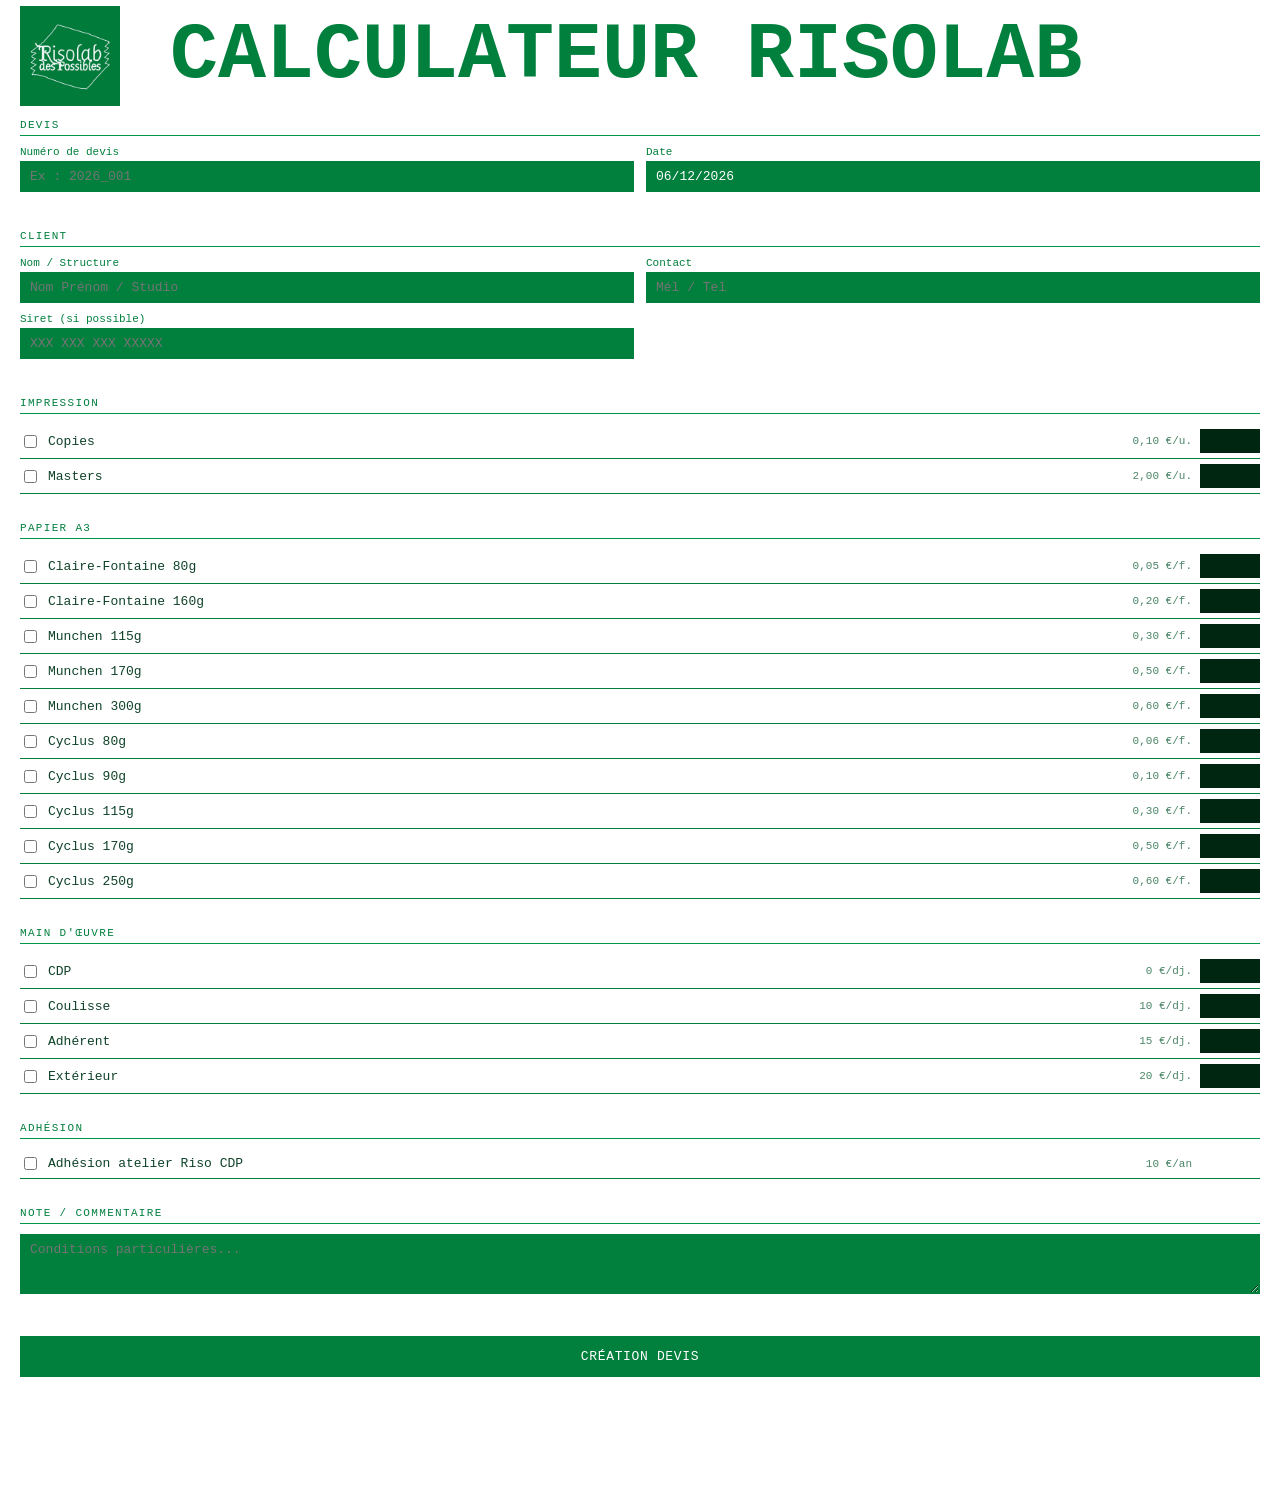
==== docs/index.html @ 4213511e "Add files via upload" ====
<!DOCTYPE html>
<html lang="fr">

<head>
  <meta charset="UTF-8">
  <title>Calculateur RisoLab CDP</title>
  <link rel="stylesheet" href="Site/style/style.css">
  <link rel="icon" href="Site/style/ressources/logorisolab.jpg">
</head>

<body>

  <!-- =============================================
     INTERFACE DE SAISIE
     ============================================= -->

  <h1>CALCULATEUR RISOLAB</h1>
  <img id="logoriso" src="Site/style/ressources/logorisolab.jpg" alt="logorisolab">

  <!-- Infos devis -->
  <h2>Devis</h2>
  <div class="deux-col">
    <div class="champ">
      <label>Numéro de devis</label>
      <input type="text" id="devisNumero" placeholder="Ex : 2026_001">
    </div>
    <div class="champ">
      <label>Date</label>
      <input type="text" id="devisDate">
    </div>
  </div>

  <!-- Infos client -->
  <h2>Client</h2>
  <div class="deux-col">
    <div class="champ">
      <label>Nom / Structure</label>
      <input type="text" id="clientNom" placeholder="Nom Prénom / Studio">
    </div>
    <div class="champ">
      <label>Contact</label>
      <input type="text" id="clientContact" placeholder="Mél / Tel">
    </div>
  </div>
  <div class="deux-col">
    <div class="champ">
      <label>Siret (si possible)</label>
      <input type="text" id="clientSiret" placeholder="XXX XXX XXX XXXXX">
    </div>
    <div class="champ"><!-- colonne vide --></div>
  </div>

  <!-- Copies & masters -->
  <h2>Impression</h2>

  <!-- Format d'une ligne : checkbox | label | prix | champ quantité -->
  <!-- L'attribut data-prix correspond au prix unitaire utilisé dans le JS -->

  <div class="ligne">
    <input type="checkbox" id="ck_copies" onchange="toggle('copies')">
    <label for="ck_copies">Copies</label>
    <span class="prix">0,10 €/u.</span>
    <input type="number" id="copies" min="0" value="1" disabled data-prix="0.10" data-label="Copies" data-unite="copie(s)">
  </div>

  <div class="ligne">
    <input type="checkbox" id="ck_masters" onchange="toggle('masters')">
    <label for="ck_masters">Masters</label>
    <span class="prix">2,00 €/u.</span>
    <input type="number" id="masters" min="0" value="1" disabled data-prix="2.00" data-label="Masters" data-unite="master(s)">
  </div>

  <!-- Papiers — pour ajouter : dupliquer une ligne, changer id/data-prix/data-label -->
  <h2>Papier A3</h2>

  <div class="ligne"><input type="checkbox" id="ck_cf80" onchange="toggle('cf80')"><label for="ck_cf80">Claire-Fontaine 80g</label><span class="prix">0,05 €/f.</span><input type="number" id="cf80" min="0" value="1" disabled data-prix="0.05" data-label="Claire-Fontaine 80g" data-unite="feuille(s)"></div>
  <div class="ligne"><input type="checkbox" id="ck_cf160" onchange="toggle('cf160')"><label for="ck_cf160">Claire-Fontaine 160g</label><span class="prix">0,20 €/f.</span><input type="number" id="cf160" min="0" value="1" disabled data-prix="0.20" data-label="Claire-Fontaine 160g" data-unite="feuille(s)"></div>
  <div class="ligne"><input type="checkbox" id="ck_m115" onchange="toggle('m115')"><label for="ck_m115">Munchen 115g</label><span class="prix">0,30 €/f.</span><input type="number" id="m115" min="0" value="1" disabled data-prix="0.30" data-label="Munchen 115g" data-unite="feuille(s)"></div>
  <div class="ligne"><input type="checkbox" id="ck_m170" onchange="toggle('m170')"><label for="ck_m170">Munchen 170g</label><span class="prix">0,50 €/f.</span><input type="number" id="m170" min="0" value="1" disabled data-prix="0.50" data-label="Munchen 170g" data-unite="feuille(s)"></div>
  <div class="ligne"><input type="checkbox" id="ck_m300" onchange="toggle('m300')"><label for="ck_m300">Munchen 300g</label><span class="prix">0,60 €/f.</span><input type="number" id="m300" min="0" value="1" disabled data-prix="0.60" data-label="Munchen 300g" data-unite="feuille(s)"></div>
  <div class="ligne"><input type="checkbox" id="ck_cy80" onchange="toggle('cy80')"><label for="ck_cy80">Cyclus 80g</label><span class="prix">0,06 €/f.</span><input type="number" id="cy80" min="0" value="1" disabled data-prix="0.06" data-label="Cyclus 80g" data-unite="feuille(s)"></div>
  <div class="ligne"><input type="checkbox" id="ck_cy90" onchange="toggle('cy90')"><label for="ck_cy90">Cyclus 90g</label><span class="prix">0,10 €/f.</span><input type="number" id="cy90" min="0" value="1" disabled data-prix="0.10" data-label="Cyclus 90g" data-unite="feuille(s)"></div>
  <div class="ligne"><input type="checkbox" id="ck_cy115" onchange="toggle('cy115')"><label for="ck_cy115">Cyclus 115g</label><span class="prix">0,30 €/f.</span><input type="number" id="cy115" min="0" value="1" disabled data-prix="0.30" data-label="Cyclus 115g" data-unite="feuille(s)"></div>
  <div class="ligne"><input type="checkbox" id="ck_cy170" onchange="toggle('cy170')"><label for="ck_cy170">Cyclus 170g</label><span class="prix">0,50 €/f.</span><input type="number" id="cy170" min="0" value="1" disabled data-prix="0.50" data-label="Cyclus 170g" data-unite="feuille(s)"></div>
  <div class="ligne"><input type="checkbox" id="ck_cy250" onchange="toggle('cy250')"><label for="ck_cy250">Cyclus 250g</label><span class="prix">0,60 €/f.</span><input type="number" id="cy250" min="0" value="1" disabled data-prix="0.60" data-label="Cyclus 250g" data-unite="feuille(s)"></div>

  <!-- Main d'œuvre -->
  <h2>Main d'œuvre</h2>

  <div class="ligne"><input type="checkbox" id="ck_mo_cdp" onchange="toggle('mo_cdp')"><label for="ck_mo_cdp">CDP</label><span class="prix">0 €/dj.</span><input type="number" id="mo_cdp" min="0" value="1" disabled data-prix="0" data-label="Main d'œuvre — CDP" data-unite="demi-j."></div>
  <div class="ligne"><input type="checkbox" id="ck_mo_coulisse" onchange="toggle('mo_coulisse')"><label for="ck_mo_coulisse">Coulisse</label><span class="prix">10 €/dj.</span><input type="number" id="mo_coulisse" min="0" value="1" disabled data-prix="10" data-label="Main d'œuvre — Coulisse" data-unite="demi-j."></div>
  <div class="ligne"><input type="checkbox" id="ck_mo_adherent" onchange="toggle('mo_adherent')"><label for="ck_mo_adherent">Adhérent</label><span class="prix">15 €/dj.</span><input type="number" id="mo_adherent" min="0" value="1" disabled data-prix="15" data-label="Main d'œuvre — Adhérent" data-unite="demi-j."></div>
  <div class="ligne"><input type="checkbox" id="ck_mo_exterieur" onchange="toggle('mo_exterieur')"><label for="ck_mo_exterieur">Extérieur</label><span class="prix">20 €/dj.</span><input type="number" id="mo_exterieur" min="0" value="1" disabled data-prix="20" data-label="Main d'œuvre — Extérieur" data-unite="demi-j."></div>

  <!-- Adhésion -->
  <h2>Adhésion</h2>

  <!-- Forfait 10€, pas de champ quantité -->
  <div class="ligne">
    <input type="checkbox" id="ck_adhesion">
    <label for="ck_adhesion">Adhésion atelier Riso CDP</label>
    <span class="prix">10 €/an</span>
    <span></span>
  </div>

  <!-- Note -->
  <h2>Note / Commentaire</h2>
  <div class="champ">
    <textarea id="commentaire" placeholder="Conditions particulières..."></textarea>
  </div>

  <button onclick="genererDevis()">CRÉATION DEVIS</button>


  <!-- =============================================
     DEVIS IMPRIMÉ — caché à l'écran, rempli par le JS
     ============================================= -->

  <div id="devis-print">

    <!-- En-tête : logo | coordonnées atelier | bloc client — 3 colonnes -->
    <div class="dv-header">
      <div class="dv-logo">
        <img src="Site/style/ressources/logorisolab.jpg" style="width:95px;">
      </div>
      <div class="dv-meta">
        <!-- ← Coordonnées de l'atelier à modifier ici -->
        <strong>RISOLAB</strong><br>
        Association Champ des Possibles<br>
        Ferme de La Mhotte, 03210 Saint Menoux<br>
        Siret : 395 220 304 00012 - APE 9002 Z<br>
        contact@champdespossibles.fr
      </div>
      <div id="dv-client">
        <h3>Client</h3>
        <span id="dvClient"></span><br>
        <span id="dvContact"></span><br>
        <span id="dvSiret"></span>
      </div>
    </div>

    <hr>

    <!-- Numéro et date du devis -->
    <div id="dv-numero">
      Devis n° <span id="dvNumero"></span> &nbsp;·&nbsp; Date : <span id="dvDate"></span>
    </div>

    <hr>

    <!-- Tableau des lignes de commande — rempli par le JS -->
    <table>
      <thead>
        <tr>
          <th style="width:42%;">Désignation</th>
          <th style="width:14%;text-align:center;">Qté</th>
          <th style="width:22%;text-align:right;">P.U. TTC</th>
          <th style="width:22%;">Sous-total TTC</th>
        </tr>
      </thead>
      <tbody id="dvTableau"></tbody>
    </table>

    <!-- Bloc total — rempli par le JS -->
    <div class="dv-total" id="dvTotal"></div>

    <!-- Commentaire — masqué si vide -->
    <div class="dv-note" id="dvNote" style="display:none;">
      <strong>Note</strong>
      <span id="dvNoteTexte"></span>
    </div>

    <div class="dv-footer">
      <!-- ← Texte pied de devis à modifier -->
      TVA non applicable - article 293 B du CGI · Devis est valable 30 jours.<br>
      RisoLab · Champ des Possibles · Ferme de La Mhotte · 03210 Saint Menoux · Siret 395 220 304 00012 · APE 9002 Z
    </div>

  </div>

  <script src="Site/script.js"></script>

</body>
</html>
---- docs/Site/style/style.css ----
/* =============================================
   ÉCRAN
   ============================================= */

body {
    font-family: monospace;
    font-size: 14px;
    max-width: 100%;
    margin: 40px auto;
    padding: 0 20px 60px;
    color: #0f4229;
}

#logoriso {
    width: 100px;
    height: auto;
    position: absolute;
    margin-top: -85px;
}

h1 {
    font-size: 80px;

 margin-left: 150px;
 margin-top: -30px;
 margin-bottom: -10px;
color: #007f3d;

}

h2 {
    font-size: 11px;
    font-weight: normal;
    text-transform: uppercase;
    letter-spacing: 0.12em;
    color: #007f3d;
    border-bottom: 1px solid #009548;
    padding-bottom: 4px;
    margin: 28px 0 10px;
}

/* Ligne checkbox */
.ligne {
    display: grid;
    grid-template-columns: 20px 1fr 70px 60px;
    align-items: center;
    gap: 8px;
    padding: 5px 0;
    border-bottom: 1px solid #007f3d;
    font-size: 13px;
}

.ligne .prix {
    color: #4b8567;
    font-size: 11px;
    text-align: right;
}

.ligne input[type="number"] {
    border: 1px solid #007f3d;
    padding: 4px 6px;
    font-family: monospace;
    font-size: 12px;
    background: #007f3d;
    text-align: center;
    width: 100%;
    box-sizing: border-box;
    color: #fff;
}

.ligne input[type="number"]:disabled {
    background: #002612;
    color: #002612;
    border-color: #002612;
}

/* Champs texte */
.champ { margin-bottom: 10px; }

.champ label {
    display: block;
    font-size: 11px;
    color: #007f3d;
    margin-bottom: 3px;
}

.champ input,
.champ textarea {
    width: 100%;
    border: 1px solid #007f3d;
    padding: 7px 9px;
    font-family: monospace;
    font-size: 13px;
    background: #007f3d;
    box-sizing: border-box;
    color: #fff;
}

.champ textarea {
    min-height: 60px;
    resize: vertical;
}

.deux-col {
    display: grid;
    grid-template-columns: 1fr 1fr;
    gap: 12px;
}

button {
    margin-top: 28px;
    width: 100%;
    padding: 13px;
    background: #007f3d;
    color: #fff;
    border: none;
    font-family: monospace;
    font-size: 13px;
    cursor: pointer;
    letter-spacing: 0.05em;
}

button:hover { background: #003017; }


/* =============================================
   IMPRESSION
   ============================================= */

#devis-print { display: none; }

@media print {

@page {
    size: A4;
    margin: 15mm;
}

    body > *:not(#devis-print) { display: none !important; }

    #devis-print { display: block !important; }

    body {
        font-family: monospace;
        font-size: 11px;
        color: #111;
        margin: 0;
        padding: 0;
    }

    /* En-tête 3 colonnes : logo | coordonnées | client */
    .dv-header {
        display: grid;
        grid-template-columns: auto 1fr auto;
        gap: 20px;
        align-items: start;
        margin-bottom: 10px;
    }

    .dv-meta {
        font-size: 10px;
        line-height: 1.8;
    }

    .dv-meta strong { font-size: 12px; }

    #dv-client {
        text-align: right;
        font-size: 10px;
        line-height: 1.8;
    }

    #dv-client  {
        font-size: 9px;
        text-transform: uppercase;
        letter-spacing: 0.1em;
        color: #888;
        margin: 0 0 4px;
        font-weight: normal;
    }

     h3 {
        font-size: 11px;
        text-transform: uppercase;
        color: #888;
        margin: 0 0 4px;
        font-weight: bold;
    }

    hr {
        border: none;
        border-top: 1px solid #ccc;
        margin: 10px 0;
    }

    #dv-numero { font-size: 10px; }

    table {
        width: 100%;
        border-collapse: collapse;
        margin: 14px 0 16px;
    }

    th {
        background: #111;
        color: #fff;
        padding: 6px 8px;
        font-size: 9px;
        font-weight: normal;
        text-transform: uppercase;
        letter-spacing: 0.08em;
        text-align: left;
    }

    th:last-child,
    td:last-child { text-align: right; }

td {
    padding: 10px 8px;
    font-size: 10px;
    border-bottom: 1px solid #ccc !important;
}



.section-row td {
    background: #f0f0f0;
    font-size: 9px;
    text-transform: uppercase;
    letter-spacing: 0.1em;
    color: #777;
    padding: 4px 8px;
    border: none;
    border-top: 2px solid #111;
}


    .dv-total {
        width: 220px;
        margin-left: auto;
        font-size: 10px;
        line-height: 2.2;
        margin-bottom: 18px;
    }

    .dv-total div {
        display: flex;
        justify-content: space-between;
        border-bottom: 1px solid #ddd;
    }

    .dv-total .grand {
        font-size: 13px;
        font-weight: bold;
        border-bottom: none;
        padding-top: 4px;
    }

    .dv-note {
        border: 1px solid #ddd;
        padding: 10px 12px;
        font-size: 10px;
        line-height: 1.7;
        margin-bottom: 18px;
    }

    .dv-note strong {
        display: block;
        font-size: 9px;
        text-transform: uppercase;
        letter-spacing: 0.1em;
        color: #999;
        margin-bottom: 4px;
    }

    .dv-footer {
        border-top: 1px solid #ddd;
        padding-top: 10px;
        font-size: 8.5px;
        color: #999;
        line-height: 1.8;
        text-align: center;
        margin-top: 20px;
    }
}
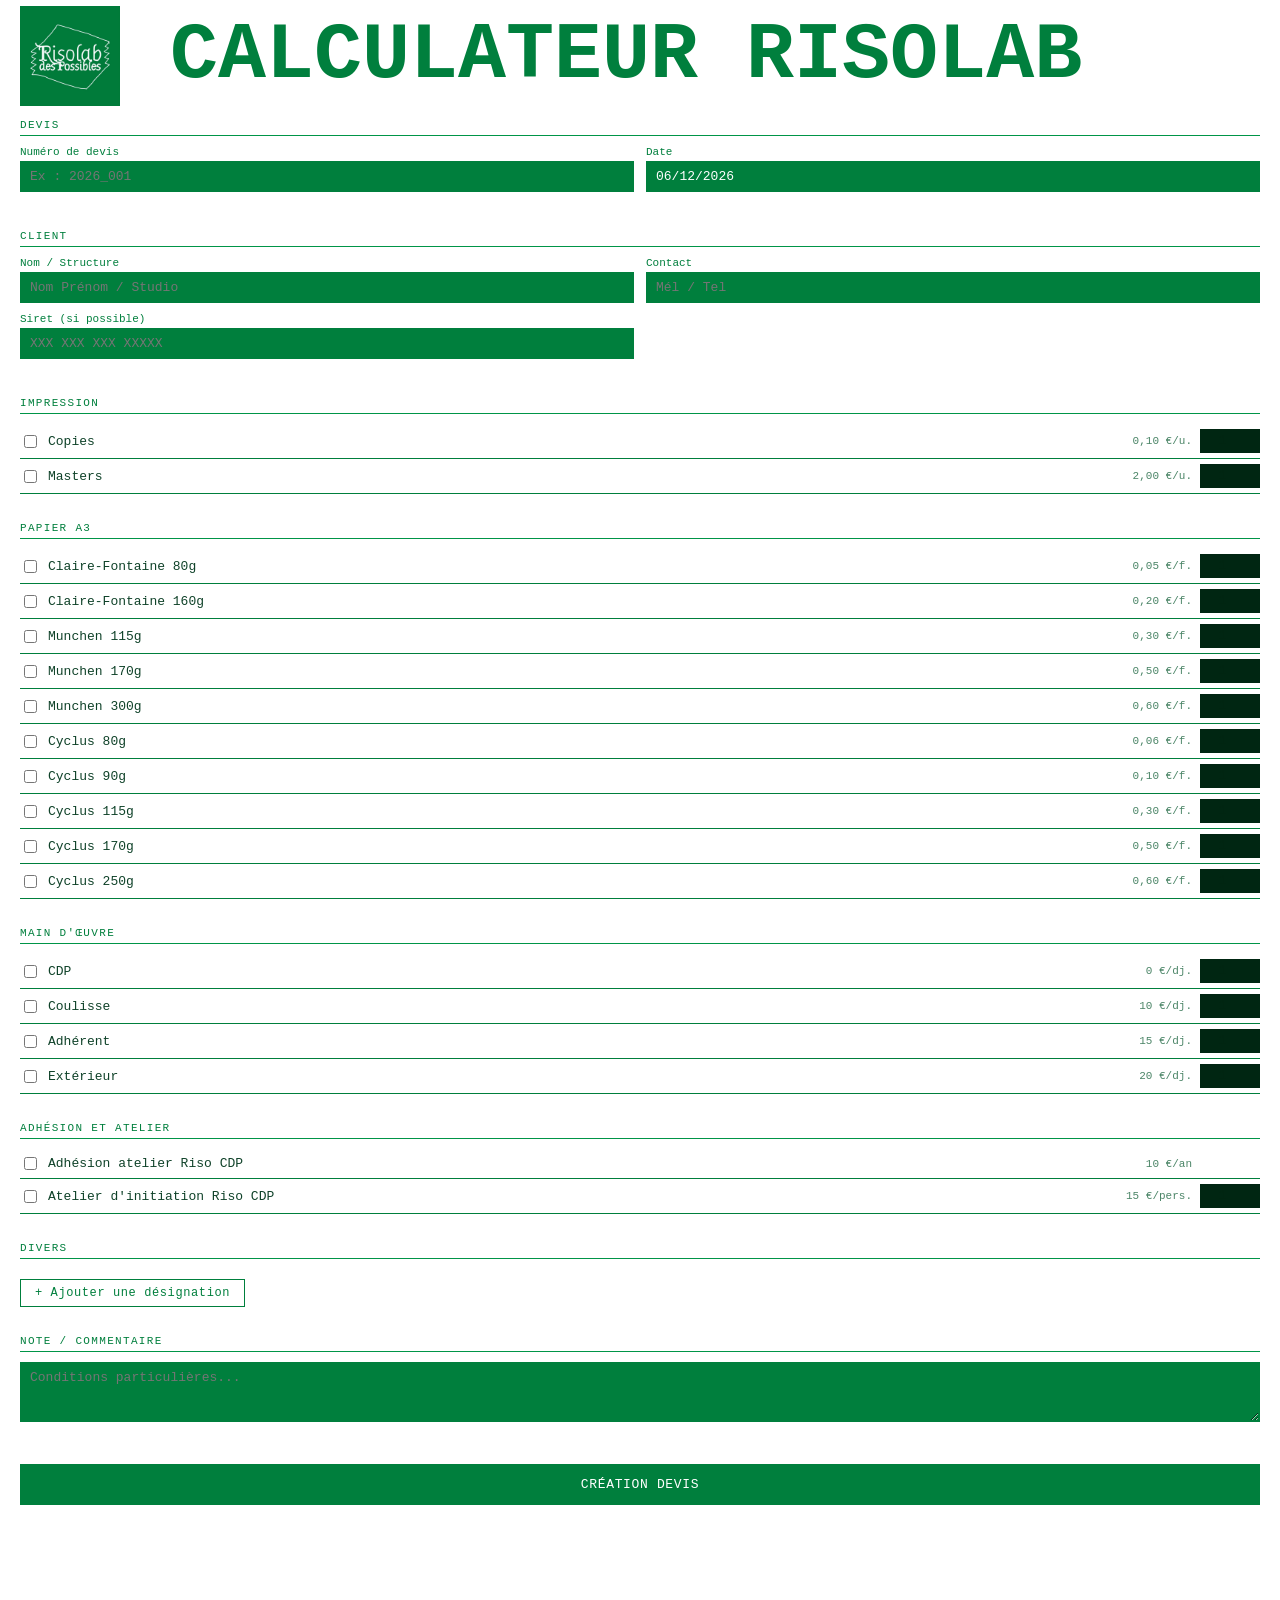
==== commit 168810ea: "Add files via upload" ====
--- a/docs/index.html
+++ b/docs/index.html
@@ -9,10 +9,6 @@
 </head>
 
 <body>
-
-  <!-- =============================================
-     INTERFACE DE SAISIE
-     ============================================= -->
 
   <h1>CALCULATEUR RISOLAB</h1>
   <img id="logoriso" src="Site/style/ressources/logorisolab.jpg" alt="logorisolab">
@@ -52,17 +48,12 @@
 
   <!-- Copies & masters -->
   <h2>Impression</h2>
-
-  <!-- Format d'une ligne : checkbox | label | prix | champ quantité -->
-  <!-- L'attribut data-prix correspond au prix unitaire utilisé dans le JS -->
-
   <div class="ligne">
     <input type="checkbox" id="ck_copies" onchange="toggle('copies')">
     <label for="ck_copies">Copies</label>
     <span class="prix">0,10 €/u.</span>
     <input type="number" id="copies" min="0" value="1" disabled data-prix="0.10" data-label="Copies" data-unite="copie(s)">
   </div>
-
   <div class="ligne">
     <input type="checkbox" id="ck_masters" onchange="toggle('masters')">
     <label for="ck_masters">Masters</label>
@@ -70,9 +61,8 @@
     <input type="number" id="masters" min="0" value="1" disabled data-prix="2.00" data-label="Masters" data-unite="master(s)">
   </div>
 
-  <!-- Papiers — pour ajouter : dupliquer une ligne, changer id/data-prix/data-label -->
+  <!-- Papiers -->
   <h2>Papier A3</h2>
-
   <div class="ligne"><input type="checkbox" id="ck_cf80" onchange="toggle('cf80')"><label for="ck_cf80">Claire-Fontaine 80g</label><span class="prix">0,05 €/f.</span><input type="number" id="cf80" min="0" value="1" disabled data-prix="0.05" data-label="Claire-Fontaine 80g" data-unite="feuille(s)"></div>
   <div class="ligne"><input type="checkbox" id="ck_cf160" onchange="toggle('cf160')"><label for="ck_cf160">Claire-Fontaine 160g</label><span class="prix">0,20 €/f.</span><input type="number" id="cf160" min="0" value="1" disabled data-prix="0.20" data-label="Claire-Fontaine 160g" data-unite="feuille(s)"></div>
   <div class="ligne"><input type="checkbox" id="ck_m115" onchange="toggle('m115')"><label for="ck_m115">Munchen 115g</label><span class="prix">0,30 €/f.</span><input type="number" id="m115" min="0" value="1" disabled data-prix="0.30" data-label="Munchen 115g" data-unite="feuille(s)"></div>
@@ -86,22 +76,33 @@
 
   <!-- Main d'œuvre -->
   <h2>Main d'œuvre</h2>
-
   <div class="ligne"><input type="checkbox" id="ck_mo_cdp" onchange="toggle('mo_cdp')"><label for="ck_mo_cdp">CDP</label><span class="prix">0 €/dj.</span><input type="number" id="mo_cdp" min="0" value="1" disabled data-prix="0" data-label="Main d'œuvre — CDP" data-unite="demi-j."></div>
   <div class="ligne"><input type="checkbox" id="ck_mo_coulisse" onchange="toggle('mo_coulisse')"><label for="ck_mo_coulisse">Coulisse</label><span class="prix">10 €/dj.</span><input type="number" id="mo_coulisse" min="0" value="1" disabled data-prix="10" data-label="Main d'œuvre — Coulisse" data-unite="demi-j."></div>
   <div class="ligne"><input type="checkbox" id="ck_mo_adherent" onchange="toggle('mo_adherent')"><label for="ck_mo_adherent">Adhérent</label><span class="prix">15 €/dj.</span><input type="number" id="mo_adherent" min="0" value="1" disabled data-prix="15" data-label="Main d'œuvre — Adhérent" data-unite="demi-j."></div>
   <div class="ligne"><input type="checkbox" id="ck_mo_exterieur" onchange="toggle('mo_exterieur')"><label for="ck_mo_exterieur">Extérieur</label><span class="prix">20 €/dj.</span><input type="number" id="mo_exterieur" min="0" value="1" disabled data-prix="20" data-label="Main d'œuvre — Extérieur" data-unite="demi-j."></div>
 
   <!-- Adhésion -->
-  <h2>Adhésion</h2>
-
-  <!-- Forfait 10€, pas de champ quantité -->
+  <h2>Adhésion et Atelier</h2>
   <div class="ligne">
     <input type="checkbox" id="ck_adhesion">
     <label for="ck_adhesion">Adhésion atelier Riso CDP</label>
     <span class="prix">10 €/an</span>
     <span></span>
   </div>
+
+  <!-- Atelier initiation — avec quantité nombre de personnes -->
+  <div class="ligne">
+<input type="checkbox" id="ck_atelier" onchange="document.getElementById('atelier_qte').disabled = !this.checked">
+    <label for="ck_atelier">Atelier d'initiation Riso CDP</label>
+    <span class="prix">15 €/pers.</span>
+    <input type="number" id="atelier_qte" min="1" max="4" value="1" disabled>
+  </div>
+
+  <!-- Désignations libres -->
+  <h2>Divers</h2>
+  <div id="zone-divers"></div>
+  <!-- Bouton pour ajouter une ligne libre -->
+  <button type="button" id="btn-ajouter" onclick="ajouterDivers()">+ Ajouter une désignation</button>
 
   <!-- Note -->
   <h2>Note / Commentaire</h2>
@@ -113,18 +114,15 @@
 
 
   <!-- =============================================
-     DEVIS IMPRIMÉ — caché à l'écran, rempli par le JS
+     DEVIS IMPRIMÉ
      ============================================= -->
-
   <div id="devis-print">
 
-    <!-- En-tête : logo | coordonnées atelier | bloc client — 3 colonnes -->
     <div class="dv-header">
       <div class="dv-logo">
         <img src="Site/style/ressources/logorisolab.jpg" style="width:95px;">
       </div>
       <div class="dv-meta">
-        <!-- ← Coordonnées de l'atelier à modifier ici -->
         <strong>RISOLAB</strong><br>
         Association Champ des Possibles<br>
         Ferme de La Mhotte, 03210 Saint Menoux<br>
@@ -141,14 +139,12 @@
 
     <hr>
 
-    <!-- Numéro et date du devis -->
     <div id="dv-numero">
       Devis n° <span id="dvNumero"></span> &nbsp;·&nbsp; Date : <span id="dvDate"></span>
     </div>
 
     <hr>
 
-    <!-- Tableau des lignes de commande — rempli par le JS -->
     <table>
       <thead>
         <tr>
@@ -161,18 +157,18 @@
       <tbody id="dvTableau"></tbody>
     </table>
 
-    <!-- Bloc total — rempli par le JS -->
     <div class="dv-total" id="dvTotal"></div>
 
-    <!-- Commentaire — masqué si vide -->
+    <!-- Prix unitaire par copie — masqué si pas de copies -->
+    <div id="dv-pu-copie" style="display:none;"></div>
+
     <div class="dv-note" id="dvNote" style="display:none;">
       <strong>Note</strong>
       <span id="dvNoteTexte"></span>
     </div>
 
     <div class="dv-footer">
-      <!-- ← Texte pied de devis à modifier -->
-      TVA non applicable - article 293 B du CGI · Devis est valable 30 jours.<br>
+      TVA non applicable - article 293 B du CGI · Devis valable 30 jours.<br>
       RisoLab · Champ des Possibles · Ferme de La Mhotte · 03210 Saint Menoux · Siret 395 220 304 00012 · APE 9002 Z
     </div>
 
@@ -181,4 +177,4 @@
   <script src="Site/script.js"></script>
 
 </body>
-</html>
+</html>
--- a/docs/Site/style/style.css
+++ b/docs/Site/style/style.css
@@ -1,5 +1,5 @@
 /* =============================================
-   ÉCRAN
+DESIGN Site
    ============================================= */
 
 body {
@@ -20,12 +20,10 @@
 
 h1 {
     font-size: 80px;
-
  margin-left: 150px;
  margin-top: -30px;
  margin-bottom: -10px;
 color: #007f3d;
-
 }
 
 h2 {
@@ -124,7 +122,62 @@
 
 
 /* =============================================
-   IMPRESSION
+   Désignations libres (Divers)
+   ============================================= */
+
+/* Ligne : libellé | qté | prix u. | bouton supprimer */
+.ligne-divers {
+    display: grid;
+    grid-template-columns: 1fr 60px 80px 28px;
+    gap: 8px;
+    align-items: center;
+    padding: 5px 0;
+    border-bottom: 1px solid #007f3d;
+}
+
+.ligne-divers input[type="text"],
+.ligne-divers input[type="number"] {
+    border: 1px solid #007f3d;
+    padding: 4px 6px;
+    font-family: monospace;
+    font-size: 12px;
+    background: #007f3d;
+    color: #fff;
+    width: 100%;
+    box-sizing: border-box;
+}
+
+/* Bouton ✕ supprimer */
+.ligne-divers button {
+    margin: 0;
+    padding: 3px;
+    background: none;
+    color: #007f3d;
+    border: 1px solid #007f3d;
+    font-size: 11px;
+    cursor: pointer;
+    width: 100%;
+    letter-spacing: 0;
+}
+
+.ligne-divers button:hover { background: #007f3d; color: #fff; }
+
+/* Bouton "+ Ajouter" — style secondaire, pas pleine largeur */
+#btn-ajouter {
+    margin-top: 10px;
+    width: auto;
+    padding: 6px 14px;
+    background: none;
+    color: #007f3d;
+    border: 1px solid #007f3d;
+    font-size: 12px;
+}
+
+#btn-ajouter:hover { background: #007f3d; color: #fff; }
+
+
+/* =============================================
+   Devis mis en page
    ============================================= */
 
 #devis-print { display: none; }
@@ -170,7 +223,7 @@
         line-height: 1.8;
     }
 
-    #dv-client  {
+    #dv-client {
         font-size: 9px;
         text-transform: uppercase;
         letter-spacing: 0.1em;
@@ -179,7 +232,7 @@
         font-weight: normal;
     }
 
-     h3 {
+    h3 {
         font-size: 11px;
         text-transform: uppercase;
         color: #888;
@@ -215,32 +268,29 @@
     th:last-child,
     td:last-child { text-align: right; }
 
-td {
-    padding: 10px 8px;
-    font-size: 10px;
-    border-bottom: 1px solid #ccc !important;
-}
-
-
-
-.section-row td {
-    background: #f0f0f0;
-    font-size: 9px;
-    text-transform: uppercase;
-    letter-spacing: 0.1em;
-    color: #777;
-    padding: 4px 8px;
-    border: none;
-    border-top: 2px solid #111;
-}
-
+    td {
+        padding: 10px 8px;
+        font-size: 10px;
+        border-bottom: 1px solid #ccc !important;
+    }
+
+    .section-row td {
+        background: #f0f0f0;
+        font-size: 9px;
+        text-transform: uppercase;
+        letter-spacing: 0.1em;
+        color: #777;
+        padding: 4px 8px;
+        border: none;
+        border-top: 2px solid #111;
+    }
 
     .dv-total {
         width: 220px;
         margin-left: auto;
         font-size: 10px;
         line-height: 2.2;
-        margin-bottom: 18px;
+        margin-bottom: 8px;
     }
 
     .dv-total div {
@@ -253,6 +303,17 @@
         font-size: 13px;
         font-weight: bold;
         border-bottom: none;
+        padding-top: 4px;
+    }
+
+    /* Prix unitaire par copie — sous le total, aligné à droite */
+    #dv-pu-copie {
+        width: 220px;
+        margin-left: auto;
+        font-size: 8.5px;
+        color: #888;
+        text-align: right;
+        margin-bottom: 16px;
         padding-top: 4px;
     }
 
@@ -282,4 +343,4 @@
         text-align: center;
         margin-top: 20px;
     }
-}
+}
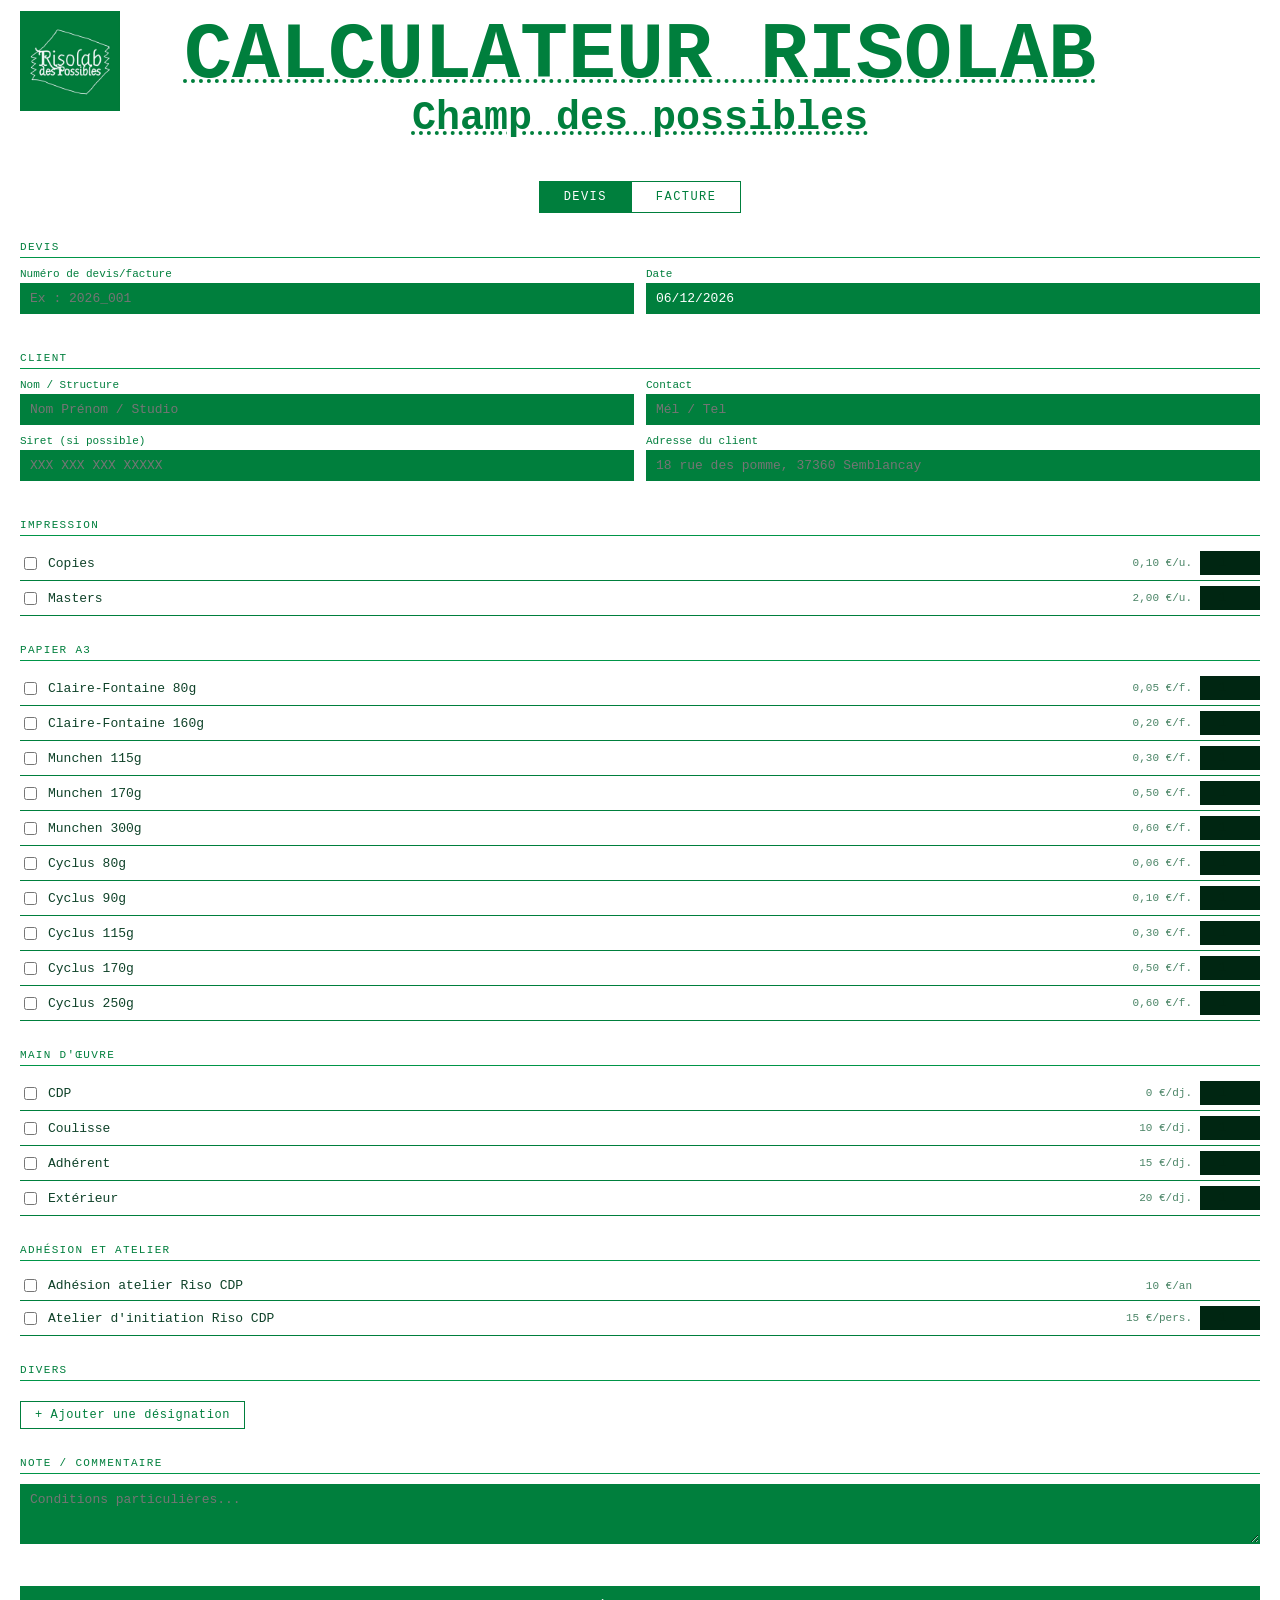
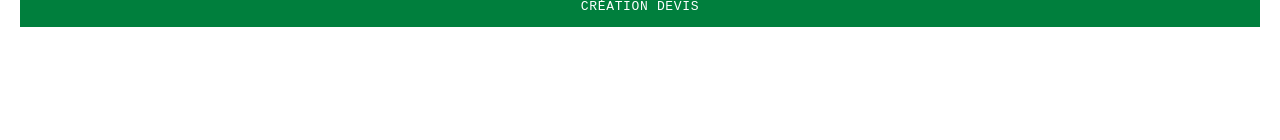
==== commit 634d7454: "Add files via upload" ====
--- a/docs/index.html
+++ b/docs/index.html
@@ -11,13 +11,21 @@
 <body>
 
   <h1>CALCULATEUR RISOLAB</h1>
+    <h4>Champ des possibles</h4>
   <img id="logoriso" src="Site/style/ressources/logorisolab.jpg" alt="logorisolab">
+  <img id="logoriso2" src="Site/style/ressources/logorisolab.jpg" alt="logorisolab">
+
+  <!-- Toggle Devis / Facture -->
+  <div id="toggle-doc">
+    <button type="button" id="btn-devis" class="toggle-actif" onclick="setMode('devis')">DEVIS</button>
+    <button type="button" id="btn-facture" onclick="setMode('facture')">FACTURE</button>
+  </div>
 
   <!-- Infos devis -->
-  <h2>Devis</h2>
+  <h2 id="label-section-doc">Devis</h2>
   <div class="deux-col">
     <div class="champ">
-      <label>Numéro de devis</label>
+      <label>Numéro de devis/facture</label>
       <input type="text" id="devisNumero" placeholder="Ex : 2026_001">
     </div>
     <div class="champ">
@@ -43,7 +51,10 @@
       <label>Siret (si possible)</label>
       <input type="text" id="clientSiret" placeholder="XXX XXX XXX XXXXX">
     </div>
-    <div class="champ"><!-- colonne vide --></div>
+    <div class="champ">
+      <label>Adresse du client</label>
+      <input type="text" id="clientAdresse" placeholder="18 rue des pomme, 37360 Semblancay">
+    </div>
   </div>
 
   <!-- Copies & masters -->
@@ -52,34 +63,64 @@
     <input type="checkbox" id="ck_copies" onchange="toggle('copies')">
     <label for="ck_copies">Copies</label>
     <span class="prix">0,10 €/u.</span>
-    <input type="number" id="copies" min="0" value="1" disabled data-prix="0.10" data-label="Copies" data-unite="copie(s)">
+    <input type="number" id="copies" min="0" value="1" disabled data-prix="0.10" data-label="Copies"
+      data-unite="copie(s)">
   </div>
   <div class="ligne">
     <input type="checkbox" id="ck_masters" onchange="toggle('masters')">
     <label for="ck_masters">Masters</label>
     <span class="prix">2,00 €/u.</span>
-    <input type="number" id="masters" min="0" value="1" disabled data-prix="2.00" data-label="Masters" data-unite="master(s)">
+    <input type="number" id="masters" min="0" value="1" disabled data-prix="2.00" data-label="Masters"
+      data-unite="master(s)">
   </div>
 
   <!-- Papiers -->
   <h2>Papier A3</h2>
-  <div class="ligne"><input type="checkbox" id="ck_cf80" onchange="toggle('cf80')"><label for="ck_cf80">Claire-Fontaine 80g</label><span class="prix">0,05 €/f.</span><input type="number" id="cf80" min="0" value="1" disabled data-prix="0.05" data-label="Claire-Fontaine 80g" data-unite="feuille(s)"></div>
-  <div class="ligne"><input type="checkbox" id="ck_cf160" onchange="toggle('cf160')"><label for="ck_cf160">Claire-Fontaine 160g</label><span class="prix">0,20 €/f.</span><input type="number" id="cf160" min="0" value="1" disabled data-prix="0.20" data-label="Claire-Fontaine 160g" data-unite="feuille(s)"></div>
-  <div class="ligne"><input type="checkbox" id="ck_m115" onchange="toggle('m115')"><label for="ck_m115">Munchen 115g</label><span class="prix">0,30 €/f.</span><input type="number" id="m115" min="0" value="1" disabled data-prix="0.30" data-label="Munchen 115g" data-unite="feuille(s)"></div>
-  <div class="ligne"><input type="checkbox" id="ck_m170" onchange="toggle('m170')"><label for="ck_m170">Munchen 170g</label><span class="prix">0,50 €/f.</span><input type="number" id="m170" min="0" value="1" disabled data-prix="0.50" data-label="Munchen 170g" data-unite="feuille(s)"></div>
-  <div class="ligne"><input type="checkbox" id="ck_m300" onchange="toggle('m300')"><label for="ck_m300">Munchen 300g</label><span class="prix">0,60 €/f.</span><input type="number" id="m300" min="0" value="1" disabled data-prix="0.60" data-label="Munchen 300g" data-unite="feuille(s)"></div>
-  <div class="ligne"><input type="checkbox" id="ck_cy80" onchange="toggle('cy80')"><label for="ck_cy80">Cyclus 80g</label><span class="prix">0,06 €/f.</span><input type="number" id="cy80" min="0" value="1" disabled data-prix="0.06" data-label="Cyclus 80g" data-unite="feuille(s)"></div>
-  <div class="ligne"><input type="checkbox" id="ck_cy90" onchange="toggle('cy90')"><label for="ck_cy90">Cyclus 90g</label><span class="prix">0,10 €/f.</span><input type="number" id="cy90" min="0" value="1" disabled data-prix="0.10" data-label="Cyclus 90g" data-unite="feuille(s)"></div>
-  <div class="ligne"><input type="checkbox" id="ck_cy115" onchange="toggle('cy115')"><label for="ck_cy115">Cyclus 115g</label><span class="prix">0,30 €/f.</span><input type="number" id="cy115" min="0" value="1" disabled data-prix="0.30" data-label="Cyclus 115g" data-unite="feuille(s)"></div>
-  <div class="ligne"><input type="checkbox" id="ck_cy170" onchange="toggle('cy170')"><label for="ck_cy170">Cyclus 170g</label><span class="prix">0,50 €/f.</span><input type="number" id="cy170" min="0" value="1" disabled data-prix="0.50" data-label="Cyclus 170g" data-unite="feuille(s)"></div>
-  <div class="ligne"><input type="checkbox" id="ck_cy250" onchange="toggle('cy250')"><label for="ck_cy250">Cyclus 250g</label><span class="prix">0,60 €/f.</span><input type="number" id="cy250" min="0" value="1" disabled data-prix="0.60" data-label="Cyclus 250g" data-unite="feuille(s)"></div>
+  <div class="ligne"><input type="checkbox" id="ck_cf80" onchange="toggle('cf80')"><label for="ck_cf80">Claire-Fontaine
+      80g</label><span class="prix">0,05 €/f.</span><input type="number" id="cf80" min="0" value="1" disabled
+      data-prix="0.05" data-label="Claire-Fontaine 80g" data-unite="feuille(s)"></div>
+  <div class="ligne"><input type="checkbox" id="ck_cf160" onchange="toggle('cf160')"><label
+      for="ck_cf160">Claire-Fontaine 160g</label><span class="prix">0,20 €/f.</span><input type="number" id="cf160"
+      min="0" value="1" disabled data-prix="0.20" data-label="Claire-Fontaine 160g" data-unite="feuille(s)"></div>
+  <div class="ligne"><input type="checkbox" id="ck_m115" onchange="toggle('m115')"><label for="ck_m115">Munchen
+      115g</label><span class="prix">0,30 €/f.</span><input type="number" id="m115" min="0" value="1" disabled
+      data-prix="0.30" data-label="Munchen 115g" data-unite="feuille(s)"></div>
+  <div class="ligne"><input type="checkbox" id="ck_m170" onchange="toggle('m170')"><label for="ck_m170">Munchen
+      170g</label><span class="prix">0,50 €/f.</span><input type="number" id="m170" min="0" value="1" disabled
+      data-prix="0.50" data-label="Munchen 170g" data-unite="feuille(s)"></div>
+  <div class="ligne"><input type="checkbox" id="ck_m300" onchange="toggle('m300')"><label for="ck_m300">Munchen
+      300g</label><span class="prix">0,60 €/f.</span><input type="number" id="m300" min="0" value="1" disabled
+      data-prix="0.60" data-label="Munchen 300g" data-unite="feuille(s)"></div>
+  <div class="ligne"><input type="checkbox" id="ck_cy80" onchange="toggle('cy80')"><label for="ck_cy80">Cyclus
+      80g</label><span class="prix">0,06 €/f.</span><input type="number" id="cy80" min="0" value="1" disabled
+      data-prix="0.06" data-label="Cyclus 80g" data-unite="feuille(s)"></div>
+  <div class="ligne"><input type="checkbox" id="ck_cy90" onchange="toggle('cy90')"><label for="ck_cy90">Cyclus
+      90g</label><span class="prix">0,10 €/f.</span><input type="number" id="cy90" min="0" value="1" disabled
+      data-prix="0.10" data-label="Cyclus 90g" data-unite="feuille(s)"></div>
+  <div class="ligne"><input type="checkbox" id="ck_cy115" onchange="toggle('cy115')"><label for="ck_cy115">Cyclus
+      115g</label><span class="prix">0,30 €/f.</span><input type="number" id="cy115" min="0" value="1" disabled
+      data-prix="0.30" data-label="Cyclus 115g" data-unite="feuille(s)"></div>
+  <div class="ligne"><input type="checkbox" id="ck_cy170" onchange="toggle('cy170')"><label for="ck_cy170">Cyclus
+      170g</label><span class="prix">0,50 €/f.</span><input type="number" id="cy170" min="0" value="1" disabled
+      data-prix="0.50" data-label="Cyclus 170g" data-unite="feuille(s)"></div>
+  <div class="ligne"><input type="checkbox" id="ck_cy250" onchange="toggle('cy250')"><label for="ck_cy250">Cyclus
+      250g</label><span class="prix">0,60 €/f.</span><input type="number" id="cy250" min="0" value="1" disabled
+      data-prix="0.60" data-label="Cyclus 250g" data-unite="feuille(s)"></div>
 
   <!-- Main d'œuvre -->
   <h2>Main d'œuvre</h2>
-  <div class="ligne"><input type="checkbox" id="ck_mo_cdp" onchange="toggle('mo_cdp')"><label for="ck_mo_cdp">CDP</label><span class="prix">0 €/dj.</span><input type="number" id="mo_cdp" min="0" value="1" disabled data-prix="0" data-label="Main d'œuvre — CDP" data-unite="demi-j."></div>
-  <div class="ligne"><input type="checkbox" id="ck_mo_coulisse" onchange="toggle('mo_coulisse')"><label for="ck_mo_coulisse">Coulisse</label><span class="prix">10 €/dj.</span><input type="number" id="mo_coulisse" min="0" value="1" disabled data-prix="10" data-label="Main d'œuvre — Coulisse" data-unite="demi-j."></div>
-  <div class="ligne"><input type="checkbox" id="ck_mo_adherent" onchange="toggle('mo_adherent')"><label for="ck_mo_adherent">Adhérent</label><span class="prix">15 €/dj.</span><input type="number" id="mo_adherent" min="0" value="1" disabled data-prix="15" data-label="Main d'œuvre — Adhérent" data-unite="demi-j."></div>
-  <div class="ligne"><input type="checkbox" id="ck_mo_exterieur" onchange="toggle('mo_exterieur')"><label for="ck_mo_exterieur">Extérieur</label><span class="prix">20 €/dj.</span><input type="number" id="mo_exterieur" min="0" value="1" disabled data-prix="20" data-label="Main d'œuvre — Extérieur" data-unite="demi-j."></div>
+  <div class="ligne"><input type="checkbox" id="ck_mo_cdp" onchange="toggle('mo_cdp')"><label
+      for="ck_mo_cdp">CDP</label><span class="prix">0 €/dj.</span><input type="number" id="mo_cdp" min="0" value="1"
+      disabled data-prix="0" data-label="Main d'œuvre — CDP" data-unite="demi-j."></div>
+  <div class="ligne"><input type="checkbox" id="ck_mo_coulisse" onchange="toggle('mo_coulisse')"><label
+      for="ck_mo_coulisse">Coulisse</label><span class="prix">10 €/dj.</span><input type="number" id="mo_coulisse"
+      min="0" value="1" disabled data-prix="10" data-label="Main d'œuvre — Coulisse" data-unite="demi-j."></div>
+  <div class="ligne"><input type="checkbox" id="ck_mo_adherent" onchange="toggle('mo_adherent')"><label
+      for="ck_mo_adherent">Adhérent</label><span class="prix">15 €/dj.</span><input type="number" id="mo_adherent"
+      min="0" value="1" disabled data-prix="15" data-label="Main d'œuvre — Adhérent" data-unite="demi-j."></div>
+  <div class="ligne"><input type="checkbox" id="ck_mo_exterieur" onchange="toggle('mo_exterieur')"><label
+      for="ck_mo_exterieur">Extérieur</label><span class="prix">20 €/dj.</span><input type="number" id="mo_exterieur"
+      min="0" value="1" disabled data-prix="20" data-label="Main d'œuvre — Extérieur" data-unite="demi-j."></div>
 
   <!-- Adhésion -->
   <h2>Adhésion et Atelier</h2>
@@ -92,7 +133,7 @@
 
   <!-- Atelier initiation — avec quantité nombre de personnes -->
   <div class="ligne">
-<input type="checkbox" id="ck_atelier" onchange="document.getElementById('atelier_qte').disabled = !this.checked">
+    <input type="checkbox" id="ck_atelier" onchange="document.getElementById('atelier_qte').disabled = !this.checked">
     <label for="ck_atelier">Atelier d'initiation Riso CDP</label>
     <span class="prix">15 €/pers.</span>
     <input type="number" id="atelier_qte" min="1" max="4" value="1" disabled>
@@ -110,7 +151,7 @@
     <textarea id="commentaire" placeholder="Conditions particulières..."></textarea>
   </div>
 
-  <button onclick="genererDevis()">CRÉATION DEVIS</button>
+  <button id="btn-generer" onclick="genererDevis()">CRÉATION DEVIS</button>
 
 
   <!-- =============================================
@@ -132,18 +173,22 @@
       <div id="dv-client">
         <h3>Client</h3>
         <span id="dvClient"></span><br>
-        <span id="dvContact"></span><br>
-        <span id="dvSiret"></span>
+        <span id="dvAdresse"></span><br>
+        <span id="dvSiret"></span><br>
+        <span id="dvContact"></span>
+
+
       </div>
     </div>
 
     <hr>
 
     <div id="dv-numero">
-      Devis n° <span id="dvNumero"></span> &nbsp;·&nbsp; Date : <span id="dvDate"></span>
+      <span id="dv-label-doc">Devis n°</span> <span id="dvNumero"></span> &nbsp;·&nbsp; Date : <span id="dvDate"></span>
     </div>
 
     <hr>
+
 
     <table>
       <thead>
@@ -167,8 +212,13 @@
       <span id="dvNoteTexte"></span>
     </div>
 
+      <div class="dv-signature">
+        <em>Signature suivi de la mention "bon pour accord" : </em><br>
+      </div>
+
+
     <div class="dv-footer">
-      TVA non applicable - article 293 B du CGI · Devis valable 30 jours.<br>
+      TVA non applicable - article 293 B du CGI<span id="dv-footer-validite"> · Devis valable 30 jours.</span><br>
       RisoLab · Champ des Possibles · Ferme de La Mhotte · 03210 Saint Menoux · Siret 395 220 304 00012 · APE 9002 Z
     </div>
 
@@ -177,4 +227,5 @@
   <script src="Site/script.js"></script>
 
 </body>
+
 </html>
--- a/docs/Site/style/style.css
+++ b/docs/Site/style/style.css
@@ -15,15 +15,25 @@
     width: 100px;
     height: auto;
     position: absolute;
-    margin-top: -85px;
+    margin-top: -120px;
+}
+#logoriso2 {
+    width: 100px;
+    height: auto;
+position:absolute;
+    margin-top: -120px;
+    margin-left: 1290px;
+
 }
 
 h1 {
     font-size: 80px;
- margin-left: 150px;
- margin-top: -30px;
- margin-bottom: -10px;
-color: #007f3d;
+text-align: center;
+    margin-top: -30px;
+    margin-bottom: -10px;
+    color: #007f3d;
+
+text-decoration: 4px underline dotted ;
 }
 
 h2 {
@@ -35,6 +45,18 @@
     border-bottom: 1px solid #009548;
     padding-bottom: 4px;
     margin: 28px 0 10px;
+}
+
+h4 {
+
+
+    font-size: 40px;
+text-align: center;
+    margin-top: 5px;
+    margin-bottom: -10px;
+    color: #007f3d;
+text-decoration: underline dotted 4px;
+
 }
 
 /* Ligne checkbox */
@@ -73,7 +95,9 @@
 }
 
 /* Champs texte */
-.champ { margin-bottom: 10px; }
+.champ {
+    margin-bottom: 10px;
+}
 
 .champ label {
     display: block;
@@ -118,7 +142,9 @@
     letter-spacing: 0.05em;
 }
 
-button:hover { background: #003017; }
+button:hover {
+    background: #003017;
+}
 
 
 /* =============================================
@@ -160,7 +186,10 @@
     letter-spacing: 0;
 }
 
-.ligne-divers button:hover { background: #007f3d; color: #fff; }
+.ligne-divers button:hover {
+    background: #007f3d;
+    color: #fff;
+}
 
 /* Bouton "+ Ajouter" — style secondaire, pas pleine largeur */
 #btn-ajouter {
@@ -173,25 +202,73 @@
     font-size: 12px;
 }
 
-#btn-ajouter:hover { background: #007f3d; color: #fff; }
+#btn-ajouter:hover {
+    background: #007f3d;
+    color: #fff;
+}
+
+
+/* =============================================
+   Toggle Devis / Facture
+   ============================================= */
+
+#toggle-doc {
+    display: flex;
+    gap: 0;
+    margin-bottom: -20px;
+    width: fit-content;
+margin: 0 auto;
+}
+
+#toggle-doc button {
+    margin-top: 50px;
+    width: auto;
+    padding: 8px 24px;
+    background: none;
+    color: #007f3d;
+    border: 1px solid #007f3d;
+    font-size: 12px;
+    letter-spacing: 0.12em;
+    cursor: pointer;
+}
+
+#toggle-doc button:first-child {
+    border-right: none;
+}
+
+#toggle-doc button.toggle-actif {
+    background: #007f3d;
+    color: #fff;
+}
+
+#toggle-doc button:hover:not(.toggle-actif) {
+    background: #002612;
+    color: #fff;
+}
 
 
 /* =============================================
    Devis mis en page
    ============================================= */
 
-#devis-print { display: none; }
+#devis-print {
+    display: none;
+}
 
 @media print {
 
-@page {
-    size: A4;
-    margin: 15mm;
-}
-
-    body > *:not(#devis-print) { display: none !important; }
-
-    #devis-print { display: block !important; }
+    @page {
+        size: A4;
+        margin: 15mm;
+    }
+
+    body>*:not(#devis-print) {
+        display: none !important;
+    }
+
+    #devis-print {
+        display: block !important;
+    }
 
     body {
         font-family: monospace;
@@ -215,7 +292,9 @@
         line-height: 1.8;
     }
 
-    .dv-meta strong { font-size: 12px; }
+    .dv-meta strong {
+        font-size: 12px;
+    }
 
     #dv-client {
         text-align: right;
@@ -246,7 +325,12 @@
         margin: 10px 0;
     }
 
-    #dv-numero { font-size: 10px; }
+    #dv-numero {
+        font-size: 12px;
+        text-align: center !important;
+        margin-bottom: -1px;
+    }
+
 
     table {
         width: 100%;
@@ -266,10 +350,12 @@
     }
 
     th:last-child,
-    td:last-child { text-align: right; }
+    td:last-child {
+        text-align: right;
+    }
 
     td {
-        padding: 10px 8px;
+        padding: 6px 10px;
         font-size: 10px;
         border-bottom: 1px solid #ccc !important;
     }
@@ -278,11 +364,11 @@
         background: #f0f0f0;
         font-size: 9px;
         text-transform: uppercase;
-        letter-spacing: 0.1em;
         color: #777;
         padding: 4px 8px;
-        border: none;
         border-top: 2px solid #111;
+        text-align: left;
+        font-style: italic;
     }
 
     .dv-total {
@@ -291,19 +377,25 @@
         font-size: 10px;
         line-height: 2.2;
         margin-bottom: 8px;
+        margin-top: 30px;
+        border-top: 1px solid #ddd
     }
 
     .dv-total div {
         display: flex;
         justify-content: space-between;
         border-bottom: 1px solid #ddd;
+
     }
 
     .dv-total .grand {
         font-size: 13px;
+        margin-top: 20px;
         font-weight: bold;
-        border-bottom: none;
-        padding-top: 4px;
+        padding-left: 5px;
+        padding-right: 5px;
+        border: 2px solid #111;
+
     }
 
     /* Prix unitaire par copie — sous le total, aligné à droite */
@@ -313,8 +405,8 @@
         font-size: 8.5px;
         color: #888;
         text-align: right;
-        margin-bottom: 16px;
-        padding-top: 4px;
+        margin-bottom:10px ;
+
     }
 
     .dv-note {
@@ -332,6 +424,19 @@
         letter-spacing: 0.1em;
         color: #999;
         margin-bottom: 4px;
+    }
+
+    .dv-signature {
+font-size: 10px;
+text-align: left;
+border: 2px solid #111;
+padding-bottom: 60px;
+padding-left: 5px;
+padding-right: 5px;
+padding-top: 5px;
+margin-top: 30px;
+margin-right: 250px;
+
     }
 
     .dv-footer {
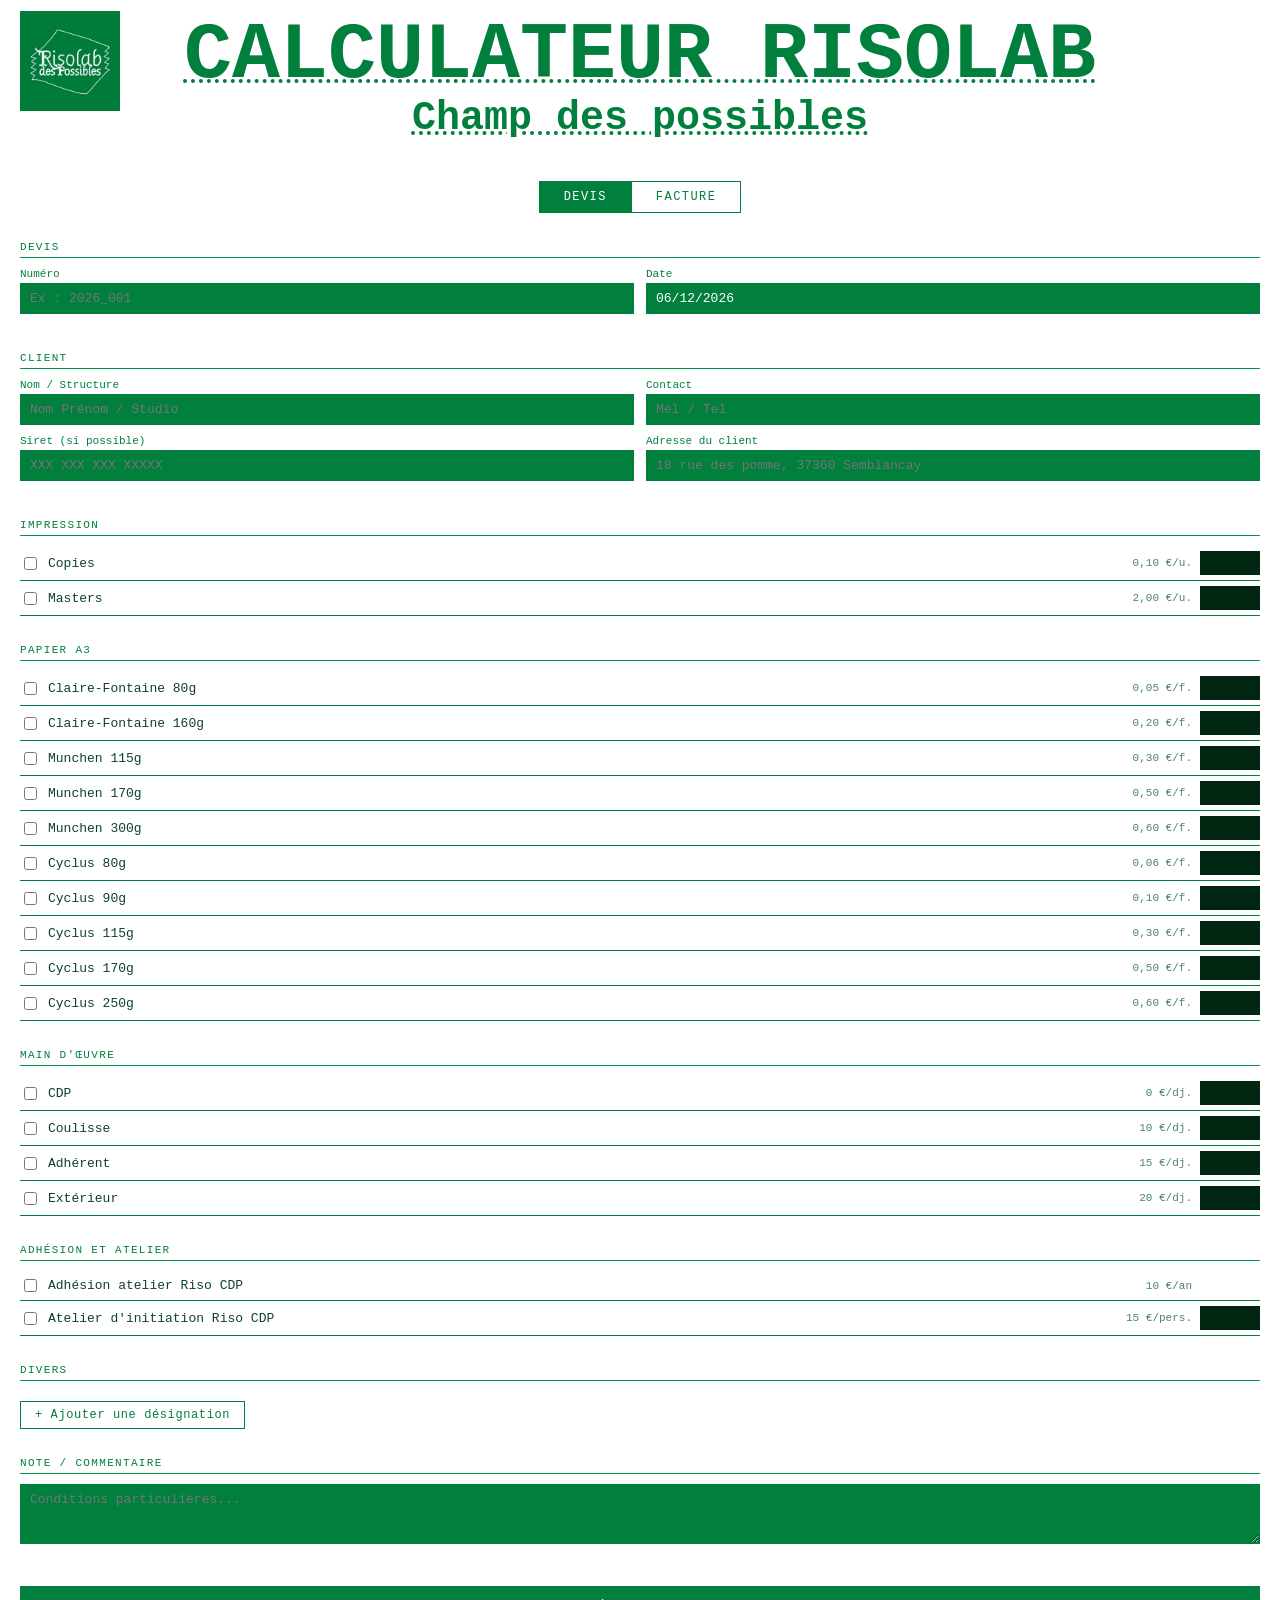
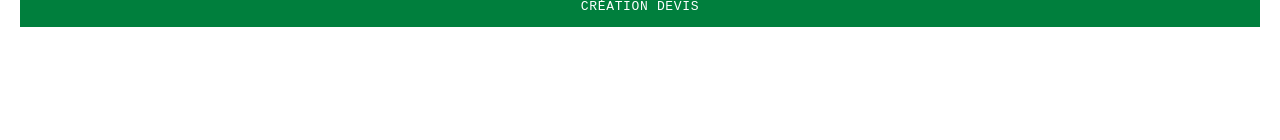
==== commit 6510eef2: "Update index.html" ====
--- a/docs/index.html
+++ b/docs/index.html
@@ -25,7 +25,7 @@
   <h2 id="label-section-doc">Devis</h2>
   <div class="deux-col">
     <div class="champ">
-      <label>Numéro de devis/facture</label>
+      <label>Numéro</label>
       <input type="text" id="devisNumero" placeholder="Ex : 2026_001">
     </div>
     <div class="champ">
@@ -228,4 +228,4 @@
 
 </body>
 
-</html>+</html>
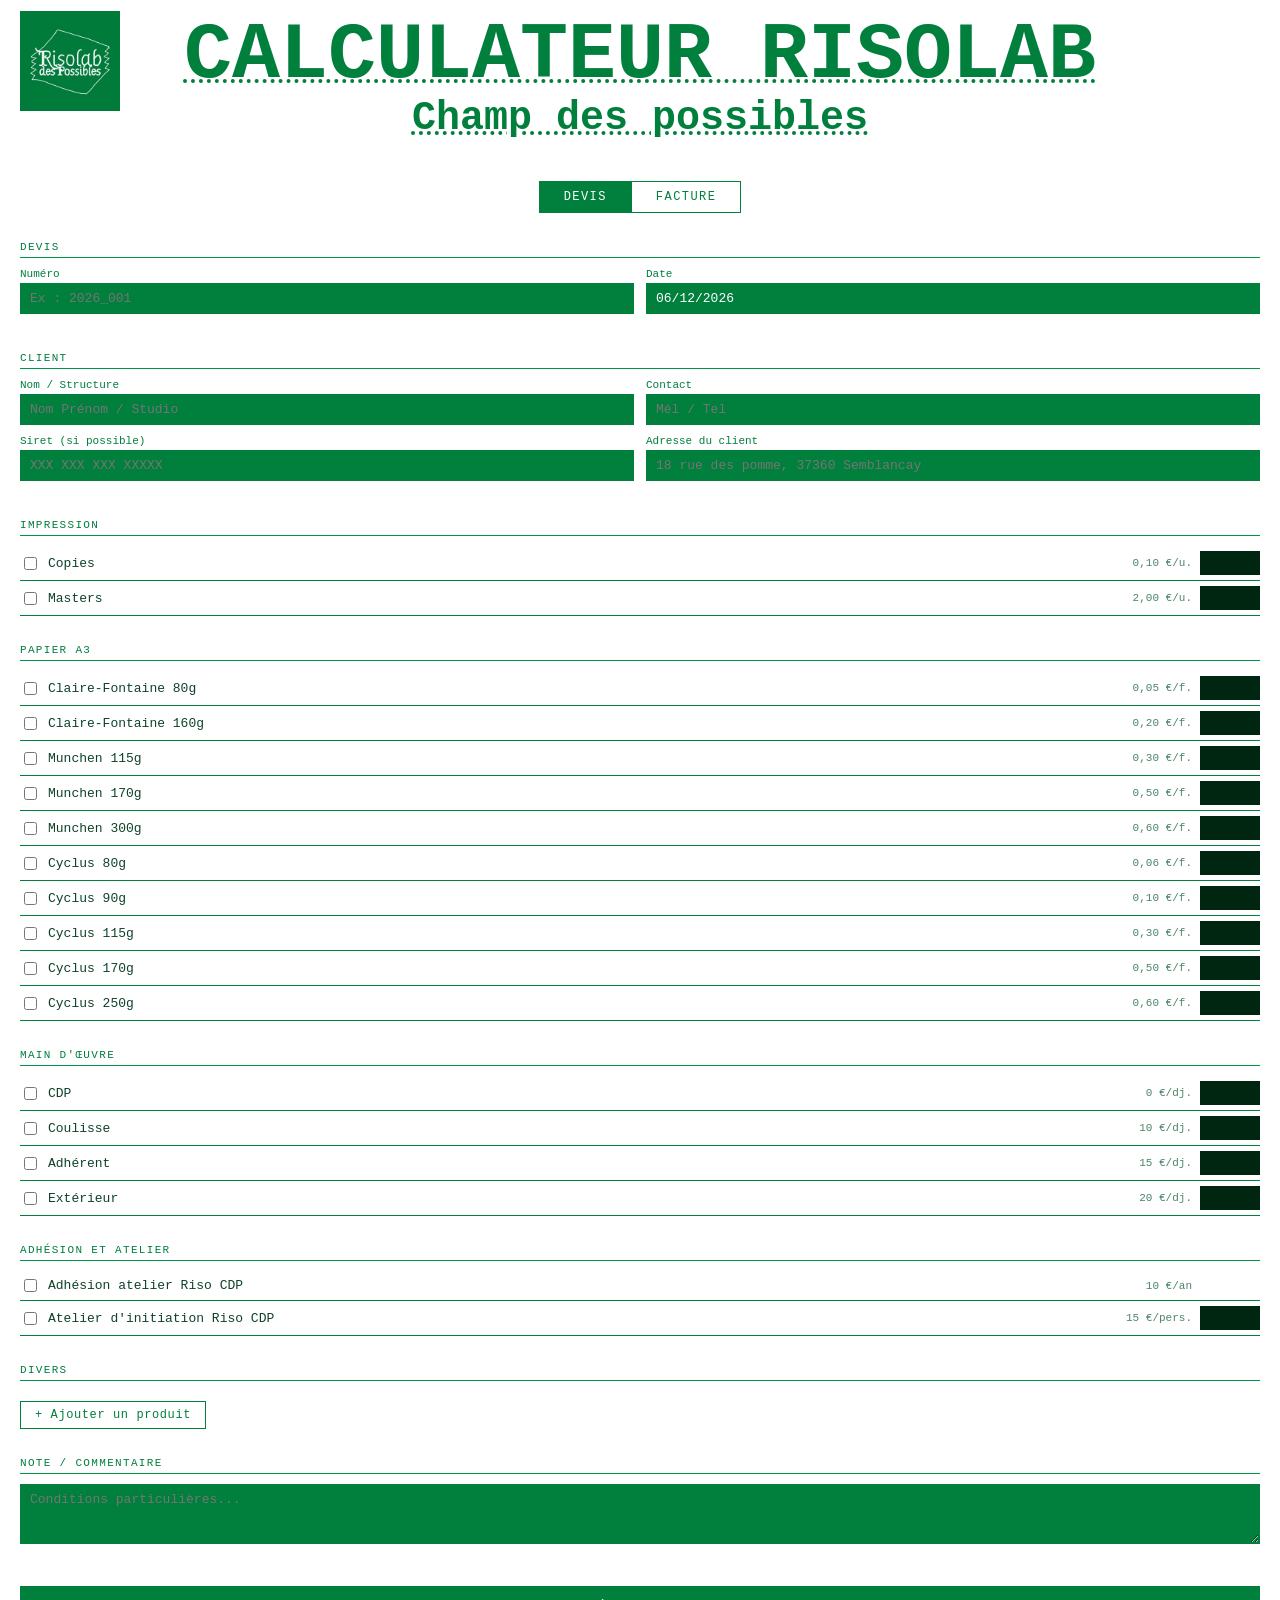
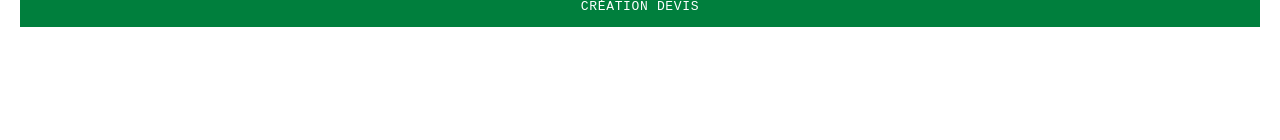
==== commit 2f847e99: "Update index.html" ====
--- a/docs/index.html
+++ b/docs/index.html
@@ -143,7 +143,7 @@
   <h2>Divers</h2>
   <div id="zone-divers"></div>
   <!-- Bouton pour ajouter une ligne libre -->
-  <button type="button" id="btn-ajouter" onclick="ajouterDivers()">+ Ajouter une désignation</button>
+  <button type="button" id="btn-ajouter" onclick="ajouterDivers()">+ Ajouter un produit</button>
 
   <!-- Note -->
   <h2>Note / Commentaire</h2>
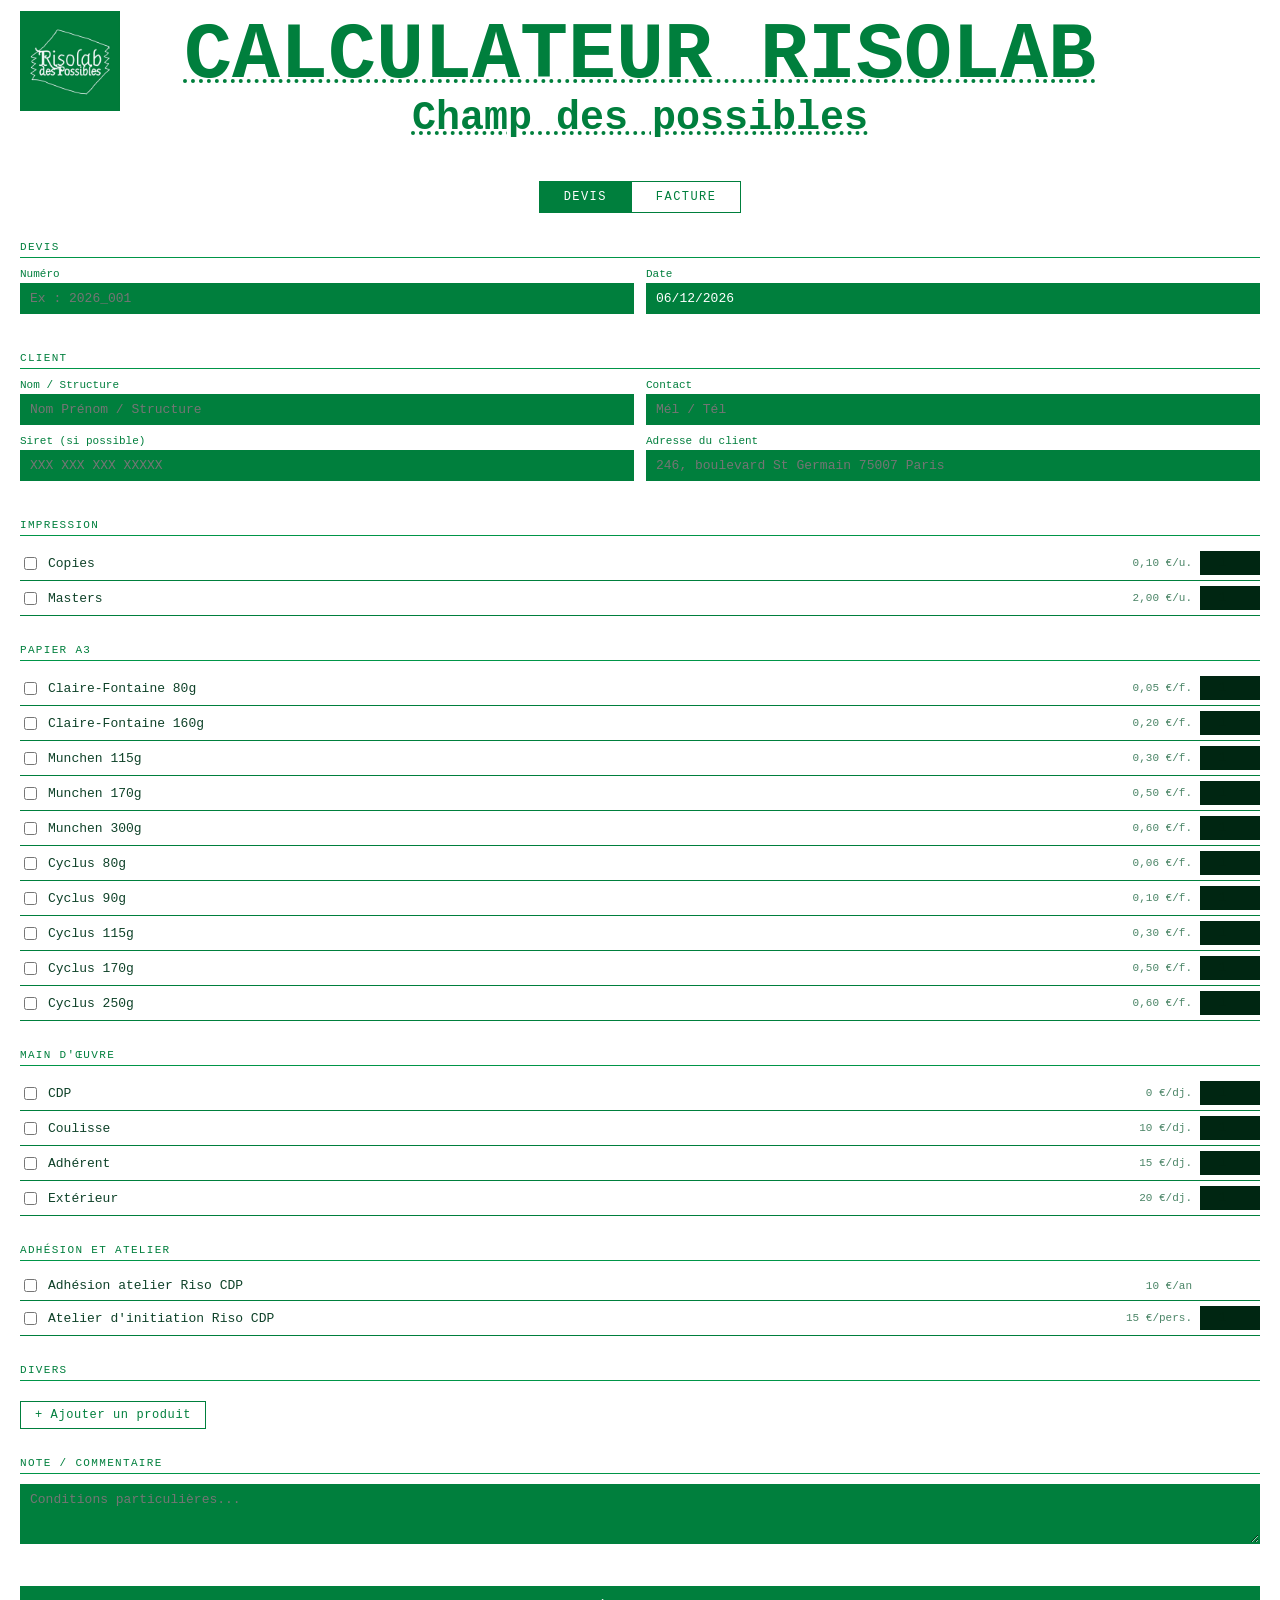
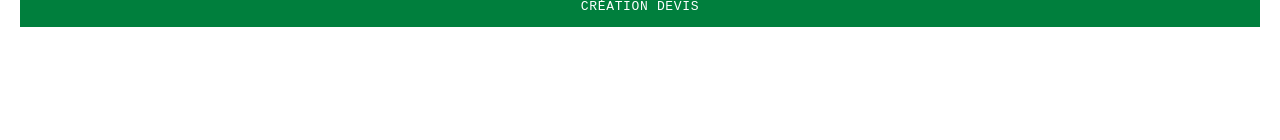
==== commit fdef4ebc: "Update index.html" ====
--- a/docs/index.html
+++ b/docs/index.html
@@ -39,11 +39,11 @@
   <div class="deux-col">
     <div class="champ">
       <label>Nom / Structure</label>
-      <input type="text" id="clientNom" placeholder="Nom Prénom / Studio">
+      <input type="text" id="clientNom" placeholder="Nom Prénom / Structure">
     </div>
     <div class="champ">
       <label>Contact</label>
-      <input type="text" id="clientContact" placeholder="Mél / Tel">
+      <input type="text" id="clientContact" placeholder="Mél / Tél">
     </div>
   </div>
   <div class="deux-col">
@@ -53,7 +53,7 @@
     </div>
     <div class="champ">
       <label>Adresse du client</label>
-      <input type="text" id="clientAdresse" placeholder="18 rue des pomme, 37360 Semblancay">
+      <input type="text" id="clientAdresse" placeholder="246, boulevard St Germain 75007 Paris">
     </div>
   </div>
 
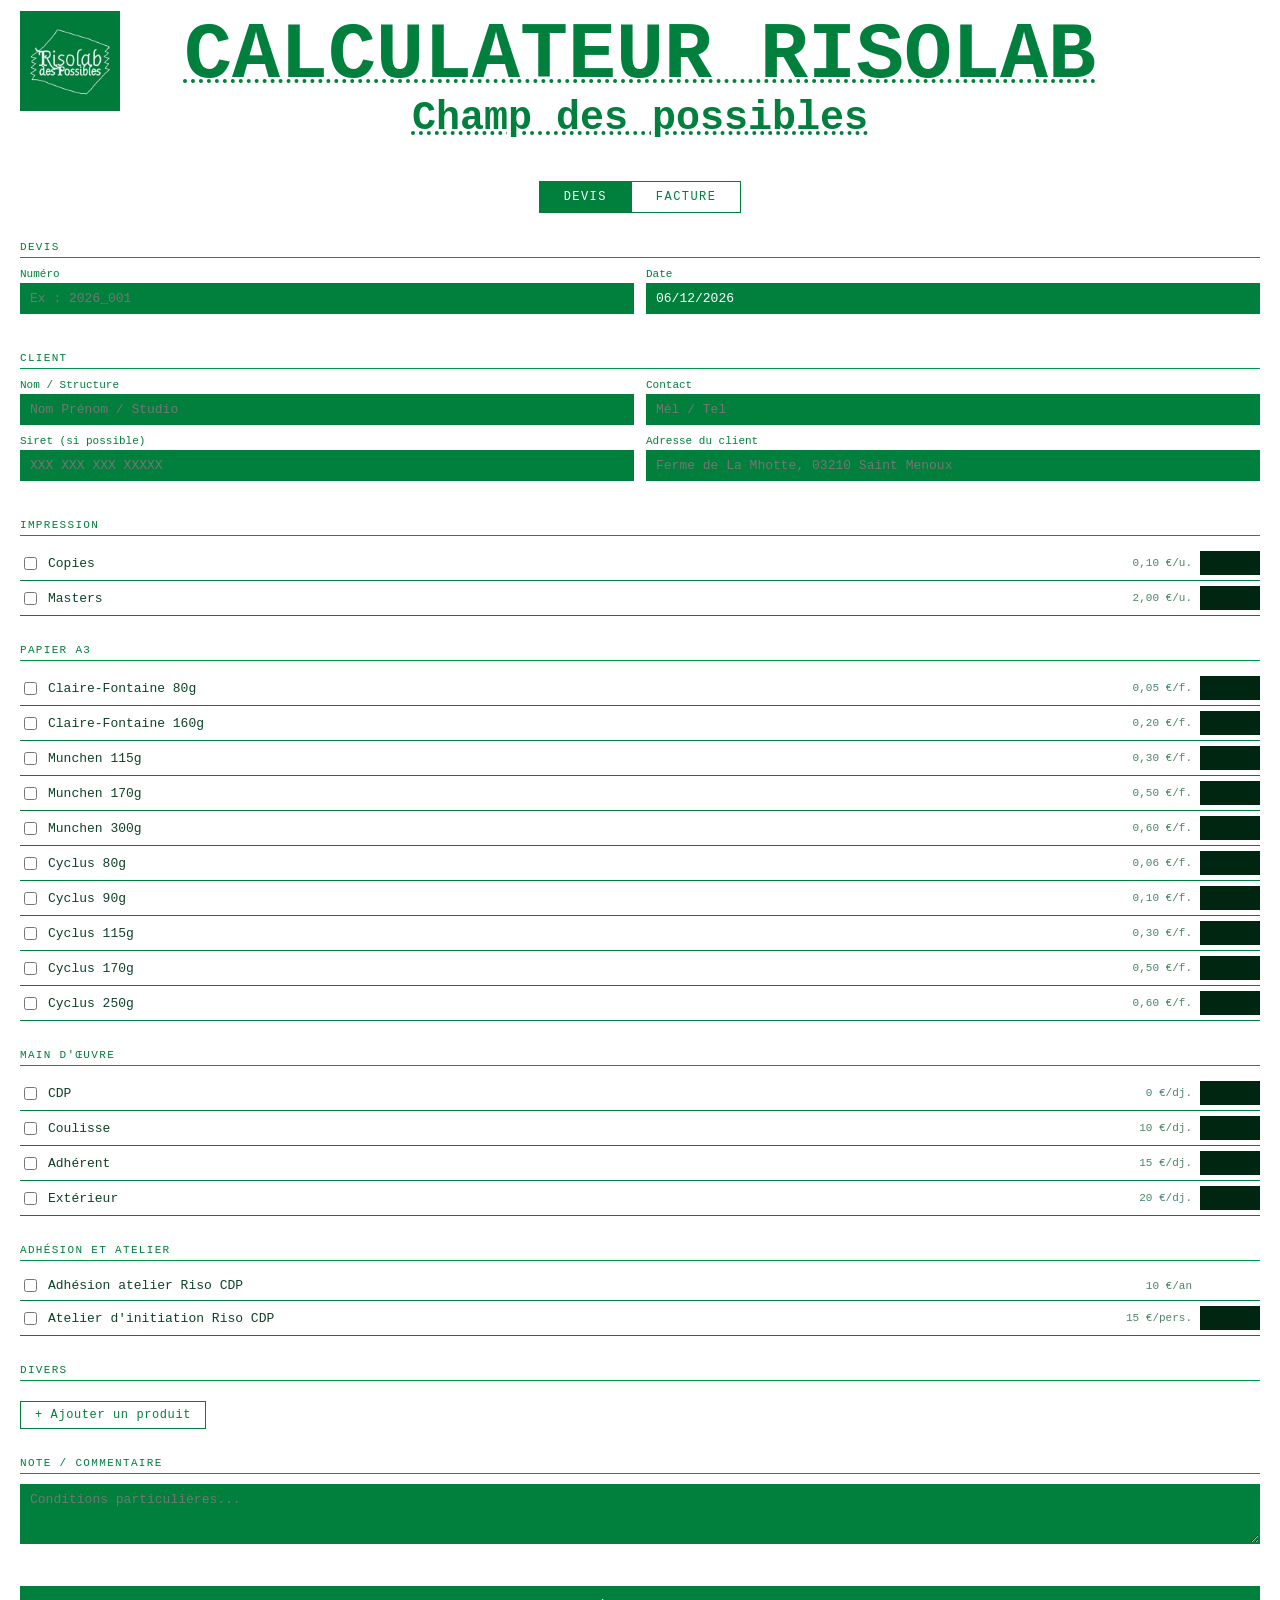
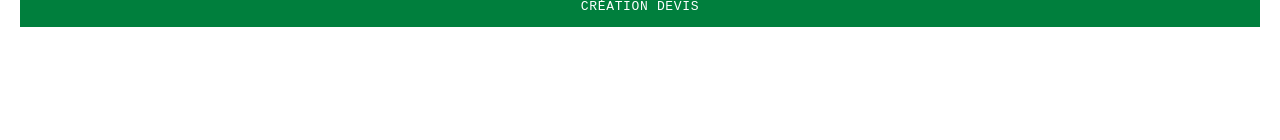
==== commit c8def2a0: "Add files via upload" ====
--- a/docs/index.html
+++ b/docs/index.html
@@ -39,11 +39,11 @@
   <div class="deux-col">
     <div class="champ">
       <label>Nom / Structure</label>
-      <input type="text" id="clientNom" placeholder="Nom Prénom / Structure">
+      <input type="text" id="clientNom" placeholder="Nom Prénom / Studio">
     </div>
     <div class="champ">
       <label>Contact</label>
-      <input type="text" id="clientContact" placeholder="Mél / Tél">
+      <input type="text" id="clientContact" placeholder="Mél / Tel">
     </div>
   </div>
   <div class="deux-col">
@@ -53,7 +53,7 @@
     </div>
     <div class="champ">
       <label>Adresse du client</label>
-      <input type="text" id="clientAdresse" placeholder="246, boulevard St Germain 75007 Paris">
+      <input type="text" id="clientAdresse" placeholder="Ferme de La Mhotte, 03210 Saint Menoux">
     </div>
   </div>
 
@@ -193,10 +193,10 @@
     <table>
       <thead>
         <tr>
-          <th style="width:42%;">Désignation</th>
-          <th style="width:14%;text-align:center;">Qté</th>
-          <th style="width:22%;text-align:right;">P.U. TTC</th>
-          <th style="width:22%;">Sous-total TTC</th>
+          <th style="width:42%;color:#007f3d;">Désignation</th>
+          <th style="width:14%;text-align:center;color:#007f3d;">Qté</th>
+          <th style="width:22%;text-align:right;color:#007f3d;">P.U. TTC</th>
+          <th style="width:22%;color:#007f3d;">Sous-total TTC</th>
         </tr>
       </thead>
       <tbody id="dvTableau"></tbody>
@@ -228,4 +228,4 @@
 
 </body>
 
-</html>
+</html>
--- a/docs/Site/style/style.css
+++ b/docs/Site/style/style.css
@@ -273,7 +273,7 @@
     body {
         font-family: monospace;
         font-size: 11px;
-        color: #111;
+        color: #007f3d;
         margin: 0;
         padding: 0;
     }
@@ -306,7 +306,7 @@
         font-size: 9px;
         text-transform: uppercase;
         letter-spacing: 0.1em;
-        color: #888;
+        color: #009548;
         margin: 0 0 4px;
         font-weight: normal;
     }
@@ -314,14 +314,14 @@
     h3 {
         font-size: 11px;
         text-transform: uppercase;
-        color: #888;
+        color: #009548;
         margin: 0 0 4px;
         font-weight: bold;
     }
 
     hr {
         border: none;
-        border-top: 1px solid #ccc;
+        border-top: 1px solid #009548;
         margin: 10px 0;
     }
 
@@ -339,7 +339,7 @@
     }
 
     th {
-        background: #111;
+        background: #007f3d;
         color: #fff;
         padding: 6px 8px;
         font-size: 9px;
@@ -357,16 +357,18 @@
     td {
         padding: 6px 10px;
         font-size: 10px;
-        border-bottom: 1px solid #ccc !important;
-    }
+        border-bottom: 1px solid #009548 !important;
+    }
+
+
 
     .section-row td {
         background: #f0f0f0;
         font-size: 9px;
         text-transform: uppercase;
-        color: #777;
+        color: #009548;
         padding: 4px 8px;
-        border-top: 2px solid #111;
+        border-top: 2px solid #007f3d;
         text-align: left;
         font-style: italic;
     }
@@ -378,13 +380,13 @@
         line-height: 2.2;
         margin-bottom: 8px;
         margin-top: 30px;
-        border-top: 1px solid #ddd
+        border-top: 1px solid #009548
     }
 
     .dv-total div {
         display: flex;
         justify-content: space-between;
-        border-bottom: 1px solid #ddd;
+        border-bottom: 1px solid #009548;
 
     }
 
@@ -394,7 +396,7 @@
         font-weight: bold;
         padding-left: 5px;
         padding-right: 5px;
-        border: 2px solid #111;
+        border: 2px solid ;
 
     }
 
@@ -403,14 +405,14 @@
         width: 220px;
         margin-left: auto;
         font-size: 8.5px;
-        color: #888;
+        color: #009548;
         text-align: right;
         margin-bottom:10px ;
 
     }
 
     .dv-note {
-        border: 1px solid #ddd;
+        border: 1px solid #009548;
         padding: 10px 12px;
         font-size: 10px;
         line-height: 1.7;
@@ -422,14 +424,14 @@
         font-size: 9px;
         text-transform: uppercase;
         letter-spacing: 0.1em;
-        color: #999;
+        color: #009548;
         margin-bottom: 4px;
     }
 
     .dv-signature {
 font-size: 10px;
 text-align: left;
-border: 2px solid #111;
+border: 2px solid #007f3d;
 padding-bottom: 60px;
 padding-left: 5px;
 padding-right: 5px;
@@ -443,7 +445,7 @@
         border-top: 1px solid #ddd;
         padding-top: 10px;
         font-size: 8.5px;
-        color: #999;
+        color: #009548;
         line-height: 1.8;
         text-align: center;
         margin-top: 20px;
